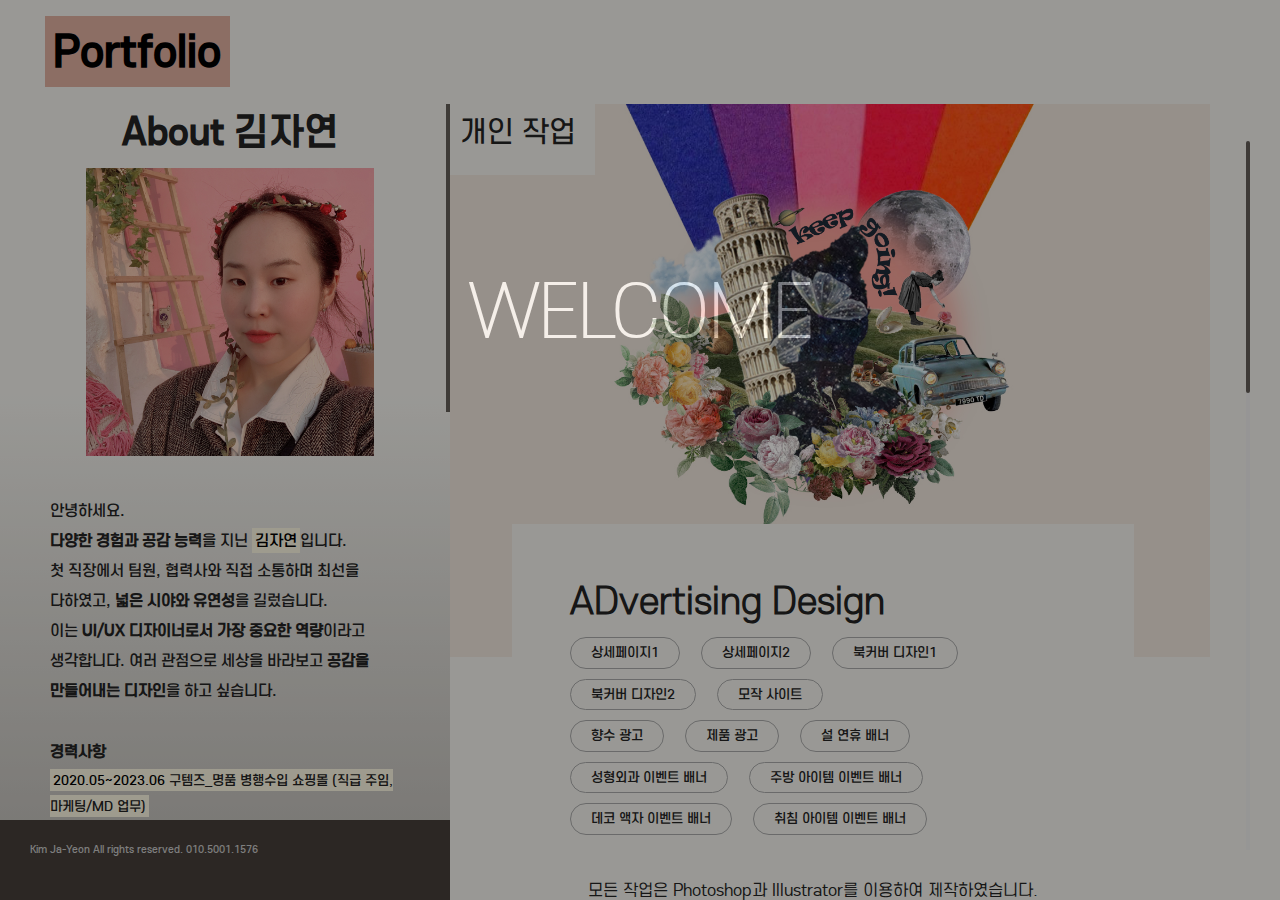
==== index.html @ 71f06f99 "Add files via upload" ====
<!DOCTYPE html>
<html lang="ko">

<head>
	<title>Portfolio</title>
	<meta charset="UTF-8">
	<meta name="description" content="Nissa Photography studio html template">
	<meta name="keywords" content="industry, html">
	<meta name="viewport" content="width=device-width, initial-scale=1.0">

	<!-- favicon -->
	<link href="img/k_logo_2.svg" rel="icon" type="image/png" sizes="32X32" alt="icon">

	<!-- Stylesheets -->
	<link rel="stylesheet" href="css/bootstrap.min.css" />
	<link rel="stylesheet" href="css/bootstrap.css" />
	<link rel="stylesheet" href="css/font-awesome.min.css" />
	<link rel="stylesheet" href="css/magnific-popup.css" />
	<link rel="stylesheet" href="css/owl.carousel.min.css" />
	<link rel="stylesheet" href="css/font/s-core-dream.css">
	<link rel="stylesheet" href="css/lightbox.css" />

	<!-- Main Stylesheets -->
	<link rel="stylesheet" href="css/style.css" />


	<!--[if lt IE 9]>
		<script src="https://oss.maxcdn.com/html5shiv/3.7.2/html5shiv.min.js"></script>
		<script src="https://oss.maxcdn.com/respond/1.4.2/respond.min.js"></script>
	<![endif]-->

	<meta property="og:title" content="Portfolio">
    <meta property="og:url" content="https://kimjayeon94.github.io/portfolio/">
    <meta property="og:type" content="website">
    <meta property="og:image" content="https://kimjayeon94.github.io/portfolio/img/pic1.jpg">
    <meta property="og:description" content="안녕하세요. 김자연 포트폴리오입니다." />

</head>

<body>
	<!-- Page Preloder -->
	<div id="preloder">
		<div class="loader"></div>
		<h1>WELCOME</h1>
	</div>

	<!-- Main section start -->
	<div class="main-site-warp">
		<header class="header-section">
			<h2><mark style="background-color: #e0afa0;">Portfolio</mark></h2>
		</header>
		<div class="site-content-warp">


			<!-- Left Side section // 개인정보 섹션-->
			<div class="main-sidebar">
				<div class="mb-warp">
					<h2>About 김자연</h2>
					<div class="about-info">
						<div class="profile"><img src="img/pic1.jpg" alt="profile"></div>
						<p class="greeting">안녕하세요.<br>
							<span style="font-weight: bold;">다양한 경험과 공감 능력</span>을 지닌 <mark>김자연</mark>입니다.<br>
							첫 직장에서 팀원, 협력사와 직접 소통하며 최선을 다하였고,
							<span style="font-weight: bold;">넓은 시야와 유연성</span>을 길렀습니다.
							<br>이는 <span style="font-weight: bold;">UI/UX 디자이너로서 가장 중요한 역량</span>이라고 생각합니다. 여러 관점으로 세상을
							바라보고
							<span style="font-weight: bold;">공감을 만들어내는 디자인</span>을 하고 싶습니다.
						</p>

						<p><span class="bold">경력사항</span><br>
							<mark>2020.05~2023.06 <a href="https://www.9tems.com" target="_blank">구템즈_명품 병행수입 쇼핑몰 (직급
									주임, 마케팅/MD 업무)</a> </mark><br>
						</p>

						<p><span class="bold">Education</span><br>
							2023.06~2023.11 UI/UX웹디자인 과정 수료 (나래디자인학원)<br>
							2023.02~2023.06 웹퍼블리셔(HTML5/CSS3/자바스크립트/제이쿼리) 과정 수료 (그린컴퓨터아카데미)<br>
							2013.03~2018.02 <mark>동아대학교 국제학부 중국학 졸업</mark><br>
							2010.03~2013.02 남성여자고등학교 졸업<br>



						<p><span class="bold">자격사항</span>
							<br>2023.09 GTQ 포토샵 1급
							<br>2017.10 컴퓨터활용능력 2급
						</p>

						<p><span class="bold">Skills & Tools</span></p>

						<div class="flex" id="here">
							<div class="col">
								<p class="count-num" data-count="95">0</p>
								<p>Photoshop</p>
							</div>
							<div class="col">
								<p class="count-num" data-count="90">0</p>
								<p>Illustrator</p>
							</div>
							<div class="col">
								<p class="count-num" data-count="95">0</p>
								<p>html5&ampCSS3</p>
							</div>
						</div> <!-- flex -->

						<div class="flex">
							<div class="col">
								<p class="count-num" data-count="95">0</p>
								<p>javascript</p>
							</div>
							<div class="col">
								<p class="count-num" data-count="90">0</p>
								<p>Indesign&ampXD</p>
							</div>
							<div class="col">
								<p class="count-num" data-count="90">0</p>
								<p>Premier&ampAfter effect</p>
							</div>
						</div> <!-- flex -->

						<p><span class="bold">생년월일</span><br>
							1994.04.15</p>

						<p><span class="bold">주소</span><br>
							부산시 중구 망양로378, 동양연립 101호 </p>

						<p><span class="bold">연락처</span><br>
							<mark>010.5001.1576</mark><br>
							<a href="#">wkdus1324@naver.com</a>
						</p>


					</div>
					<!--<a href="blog_sub/profile/index2.html" target="_blank" class="site-btn">see more<img src="img/arrow-right.png" alt=""></a>-->
				</div>
			</div>
			<!-- Left Side section end -->





			<!-- Page start //개인작업 -->
			<div class="page-section blog-page" id="branding">
				<div class="blog-posts">


					<div class="blog-post-item"> <!-- 개인작업 -->
						<div class="blog-thumb set-bg" data-setbg="img/blog/P.jpg">
							<div class="post-date">
								<h3>개인 작업</h3>
							</div>
						</div>
						<div class="blog-content">
							<h2>ADvertising Design</h2>
							<div class="blog-metas">

								<div class="blog-meta red">
									<a href="./work_1.html" target="_blank">
										상세페이지1
									</a>
								</div>
								
								<div class="blog-meta red">
									<a href="./work_2.html" target="_blank">
										상세페이지2
									</a>
								</div>

								<div class="blog-meta red">
									<a href="./work_3.html" target="_blank">
										북커버 디자인1
									</a>
								</div>

								
								<div class="blog-meta red">
									<a href="./work_4.html" target="_blank">
										북커버 디자인2
									</a>
								</div>

								<div class="blog-meta site">
									<a href="https://kimjayeon94.github.io/dazzled/" target="_blank">
										모작 사이트
									</a>
								</div>



								<br>

								<div class="blog-meta">
									<a class="example-image-link" href="img/popup_slide/image-1.jpg"
										data-lightbox="example-set" data-title="" target="_blank">
										향수 광고
									</a>
								</div>
								<div class="blog-meta">
									<a class="example-image-link" href="img/popup_slide/imgae-1_2.jpg"
										data-lightbox="example-set" data-title="" target="_blank">
										제품 광고
									</a>
								</div>
								<div class="blog-meta">
									<a class="example-image-link" href="img/popup_slide/image-2.jpg"
										data-lightbox="example-set" data-title="" target="_blank">
										설 연휴 배너
									</a>
								</div>
								<div class="blog-meta">
									<a class="example-image-link" href="img/popup_slide/image-3.jpg"
										data-lightbox="example-set" data-title="" target="_blank">
										성형외과 이벤트 배너
									</a>
								</div>
								<div class="blog-meta">
									<a class="example-image-link" href="img/popup_slide/pad_lunch.png"
										data-lightbox="example-set" data-title="" target="_blank">
										주방 아이템 이벤트 배너
									</a>
								</div>
								<div class="blog-meta">
									<a class="example-image-link" href="img/popup_slide/pad_wall.png"
										data-lightbox="example-set" data-title="" target="_blank">
										데코 액자 이벤트 배너
									</a>
								</div>
								<div class="blog-meta">
									<a class="example-image-link" href="img/popup_slide/2.jpg"
										data-lightbox="example-set" data-title="" target="_blank">
										취침 아이템 이벤트 배너
									</a>
								</div>

							</div>
							<p>모든 작업은 Photoshop과 Illustrator를 이용하여 제작하였습니다.</p>
						</div>
					</div> <!-- 개인작업 -->


					<div class="blog-post-item"> <!-- 브랜드1 -->
						<div class="blog-thumb set-bg" data-setbg="img/blog/소개.jpg">
							<div class="post-date">
								<h3>Brand 01</h3>
							</div>
						</div>
						<div class="blog-content">
							<h2>SOGAE : 적응형 사이트 제작 </h2>
							<div class="blog-metas">
								<div class="blog-meta"><a href="https://kimjayeon94.github.io/SOGAE/"
										target="_blank">Website</a></div>
								<div class="blog-meta"><a href="https://kimjayeon94.github.io/SOGAE_BI-BX_GUIDE/"
										target="_blank">BI/BX guide</a></div>
								<div class="blog-meta"><a href="https://kimjayeon94.github.io/SOGAE_WEB_GUIDE/"
										target="_blank">Web guide</a></div>
								<!-- <div class="blog-meta"><a href="https://kimjayeon94.github.io/SOGAE_ebook/" target="_blank">E-book</a></div> -->
								<div class="blog-meta">
									<a href="https://xd.adobe.com/view/d18d45f9-d147-4b8a-9539-eb2eb764dbef-84de/"
										target="_blank">AppDesign</a>
								</div>
								<div class="blog-meta"><a href="./movie.html" target="_blank">Movie</a></div>
							</div>
							<p>자극적인 정보가 흘러 넘치는 요즘, 우리에게 잠깐의 쉼이 되어줄 아름다운 것들을 소개하는 공간입니다.</p>
						</div>
					</div> <!-- 브랜드1 -->


					<div class="blog-post-item"> <!-- 브랜드2 -->
						<div class="blog-thumb set-bg" data-setbg="img/blog/누아지_2.jpg">
							<div class="post-date">
								<h3>Brand 02</h3>
							</div>
						</div>
						<div class="blog-content">
							<h2>NUAGE : 반응형 사이트 제작 (PC/PAD/MO)</h2>
							<div class="blog-metas">
								<div class="blog-meta"><a href="https://kimjayeon94.github.io/NUAGE/"
										target="_blank">Website</a></div>
								<div class="blog-meta"><a href="https://kimjayeon94.github.io/NUAGE_BI-BX_GUIDE/"
										target="_blank">BI/BX guide</a></div>
								<div class="blog-meta"><a href="https://kimjayeon94.github.io/NUAGE_WEB_GUIDE/"
										target="_blank">Web guide</a></div>
							</div>
							<p>누아지는 시각, 후각, 촉각 세가지 감각을 조합하여 홈데코의 새로운 가치를 만들고자 합니다.</p>
						</div>
					</div> <!-- 브랜드2 -->



				</div><!-- blog-posts -->
			</div> <!-- Page end -->
		</div>





















		<div class="copyright">
			<p> Kim Ja-Yeon All rights reserved. 010.5001.1576</p>
			<!-- <p>본 사이트는 비상업적, 개인 포트폴리오 용도로 제작되었습니다.</p> -->
		</div>
	</div>
	<!-- Main section end -->



	<!--====== Javascripts & Jquery ======-->
	<script src="js/jquery-3.2.1.min.js"></script>
	<script src="js/bootstrap.min.js"></script>
	<script src="js/owl.carousel.min.js"></script>
	<script src="js/jquery.nicescroll.min.js"></script>
	<script src="js/circle-progress.min.js"></script>
	<script src="js/jquery.magnific-popup.min.js"></script>
	<script src="js/lightbox.js"></script>
	<!-- <script src="js/jquery.counterup.min.js"></script>	 -->
	<script src="js/main.js"></script>


</body>

</html>
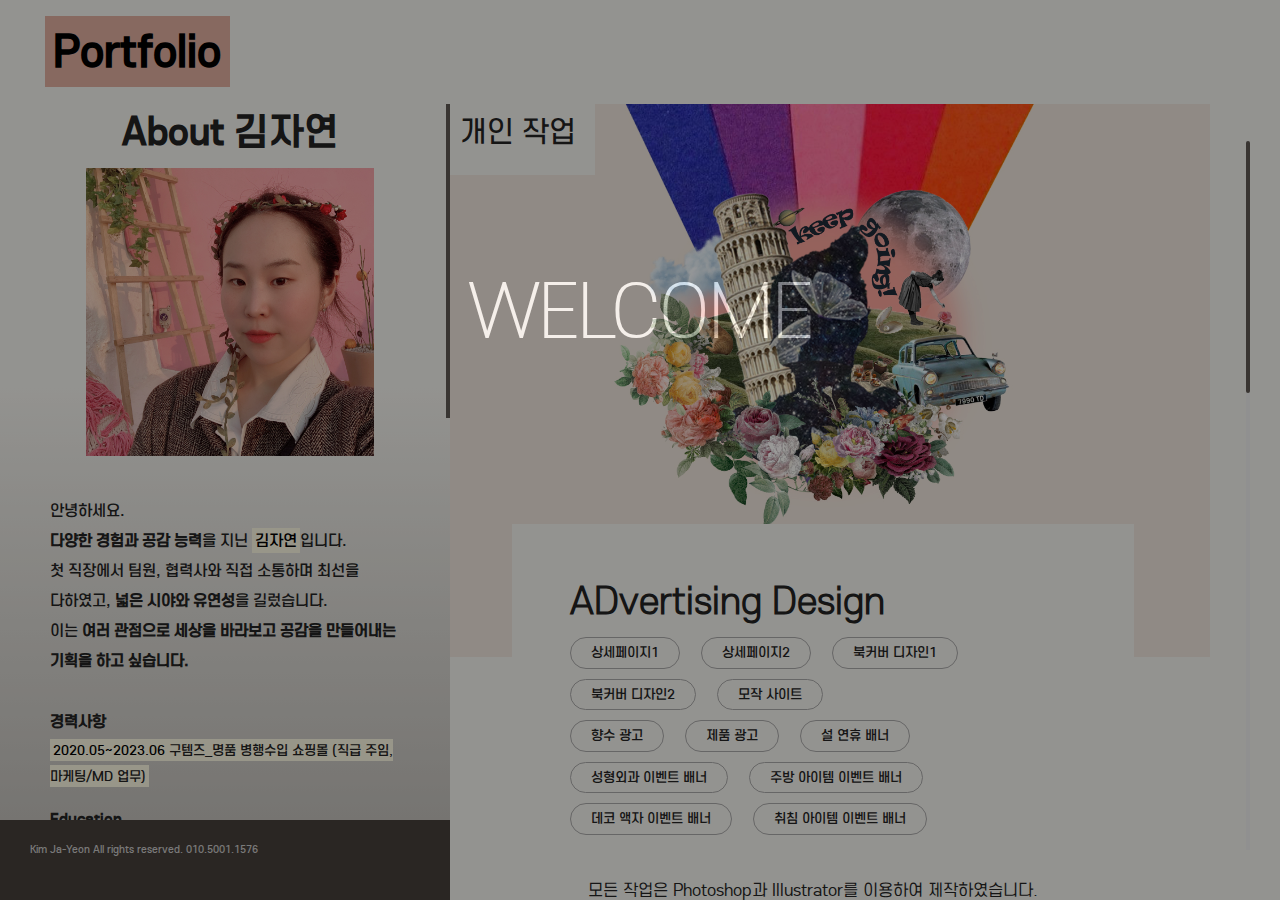
==== commit 9b4eb83f: "Update index.html" ====
--- a/index.html
+++ b/index.html
@@ -62,9 +62,9 @@
 							<span style="font-weight: bold;">다양한 경험과 공감 능력</span>을 지닌 <mark>김자연</mark>입니다.<br>
 							첫 직장에서 팀원, 협력사와 직접 소통하며 최선을 다하였고,
 							<span style="font-weight: bold;">넓은 시야와 유연성</span>을 길렀습니다.
-							<br>이는 <span style="font-weight: bold;">UI/UX 디자이너로서 가장 중요한 역량</span>이라고 생각합니다. 여러 관점으로 세상을
+							<br>이는 <span style="font-weight: bold;">여러 관점으로 세상을
 							바라보고
-							<span style="font-weight: bold;">공감을 만들어내는 디자인</span>을 하고 싶습니다.
+							<span style="font-weight: bold;">공감을 만들어내는 기획</span>을 하고 싶습니다.
 						</p>
 
 						<p><span class="bold">경력사항</span><br>
@@ -334,4 +334,4 @@
 
 </body>
 
-</html>+</html>
